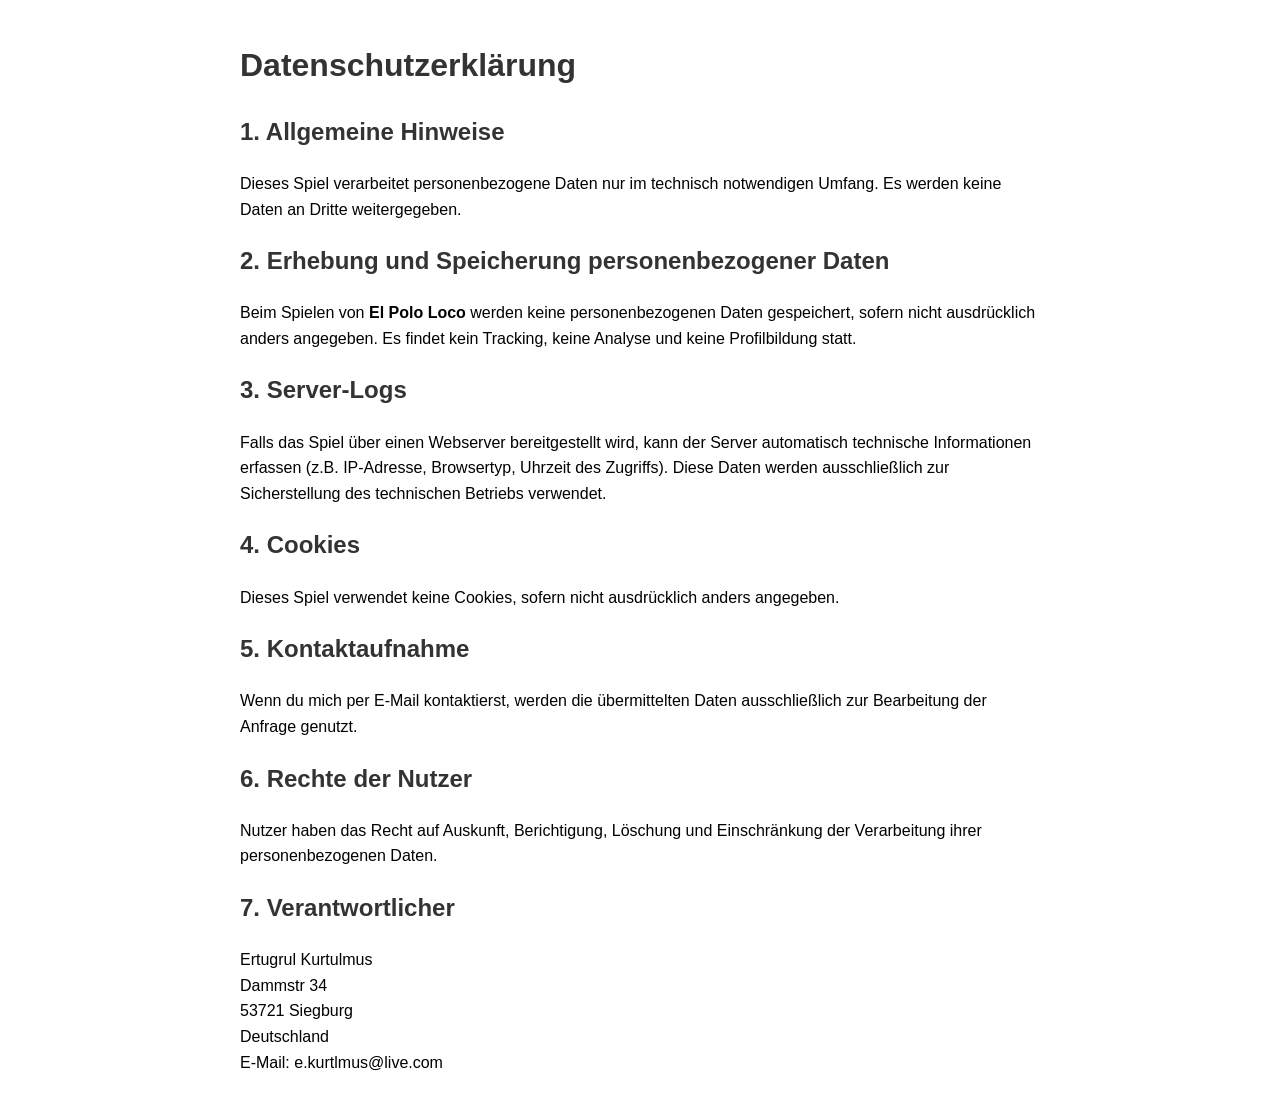
==== Datenschutz.html @ e7729e0f "impressum datenschutz html mit css" ====
<!DOCTYPE html>
<html lang="de">
<head>
    <meta charset="UTF-8">
    <title>Datenschutzerklärung El Polo Loco</title>
    <style>
        body {
            font-family: Arial, sans-serif;
            max-width: 800px;
            margin: 40px auto;
            line-height: 1.6;
            padding: 0 20px;
        }
        h1, h2 {
            color: #333;
        }
    </style>
</head>
<body>

    <h1>Datenschutzerklärung</h1>

    <h2>1. Allgemeine Hinweise</h2>
    <p>
        Dieses Spiel verarbeitet personenbezogene Daten nur im technisch notwendigen Umfang. 
        Es werden keine Daten an Dritte weitergegeben.
    </p>

    <h2>2. Erhebung und Speicherung personenbezogener Daten</h2>
    <p>
        Beim Spielen von <strong>El Polo Loco</strong> werden keine personenbezogenen Daten gespeichert, 
        sofern nicht ausdrücklich anders angegeben. Es findet kein Tracking, keine Analyse und keine 
        Profilbildung statt.
    </p>

    <h2>3. Server-Logs</h2>
    <p>
        Falls das Spiel über einen Webserver bereitgestellt wird, kann der Server automatisch technische 
        Informationen erfassen (z.B. IP‑Adresse, Browsertyp, Uhrzeit des Zugriffs). Diese Daten werden 
        ausschließlich zur Sicherstellung des technischen Betriebs verwendet.
    </p>

    <h2>4. Cookies</h2>
    <p>
        Dieses Spiel verwendet keine Cookies, sofern nicht ausdrücklich anders angegeben.
    </p>

    <h2>5. Kontaktaufnahme</h2>
    <p>
        Wenn du mich per E‑Mail kontaktierst, werden die übermittelten Daten ausschließlich zur Bearbeitung 
        der Anfrage genutzt.
    </p>

    <h2>6. Rechte der Nutzer</h2>
    <p>
        Nutzer haben das Recht auf Auskunft, Berichtigung, Löschung und Einschränkung der Verarbeitung ihrer 
        personenbezogenen Daten.
    </p>

    <h2>7. Verantwortlicher</h2>
    <p>
        Ertugrul Kurtulmus<br>
        Dammstr 34<br>
        53721 Siegburg<br>
        Deutschland<br>
        E-Mail: e.kurtlmus@live.com
    </p>

</body>
</html>
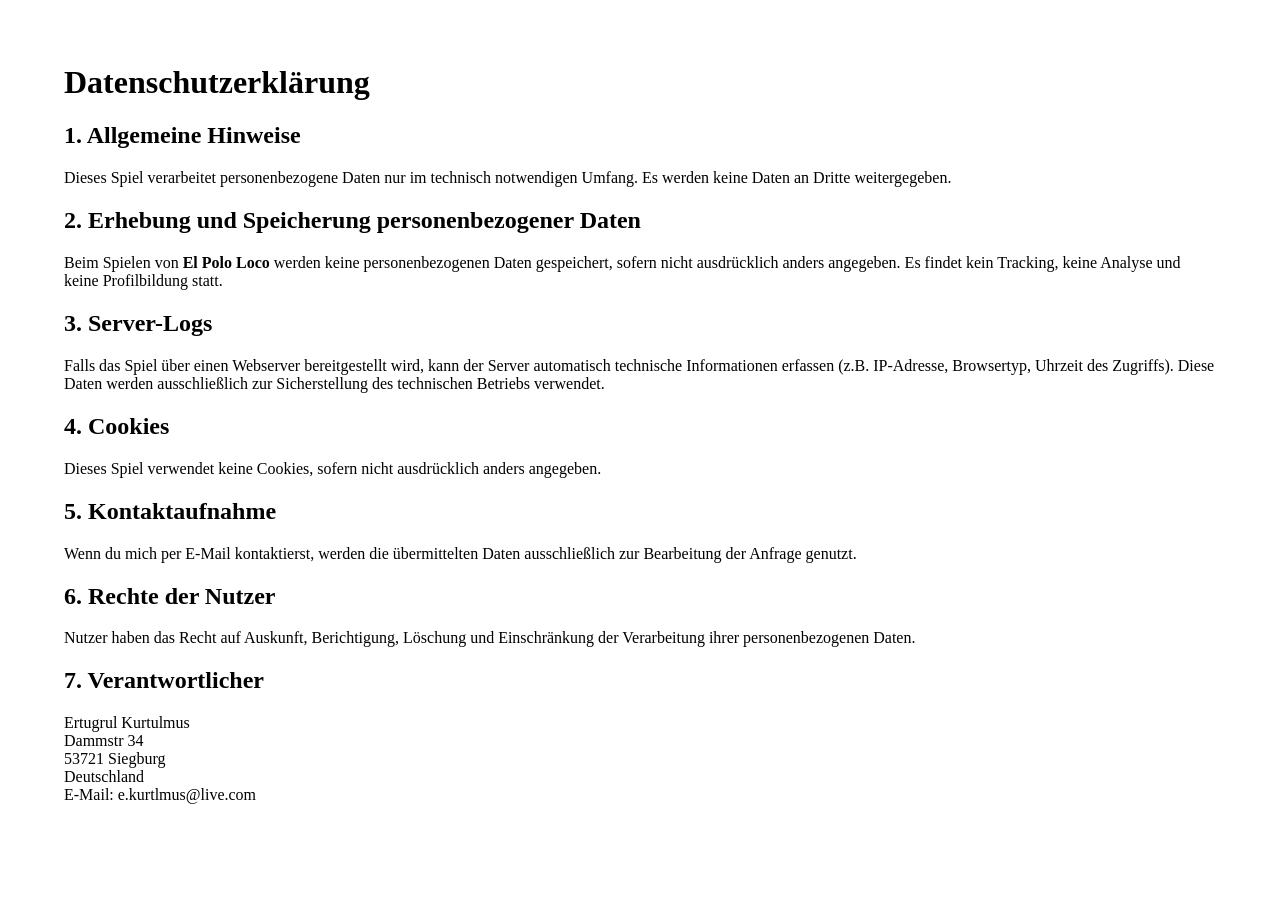
==== commit 180d5b80: "mobile controlls over css , constructor cleaned up" ====
--- a/Datenschutz.html
+++ b/Datenschutz.html
@@ -2,19 +2,10 @@
 <html lang="de">
 <head>
     <meta charset="UTF-8">
+    <meta name="viewport" content="width=device-width, initial-scale=1.0">
+    <link rel="stylesheet" href="ImpressumStyle.css">
+    <link rel="icon" type="image/x-icon" href="IMG/6_salsa_bottle/salsa_bottle.png">
     <title>Datenschutzerklärung El Polo Loco</title>
-    <style>
-        body {
-            font-family: Arial, sans-serif;
-            max-width: 800px;
-            margin: 40px auto;
-            line-height: 1.6;
-            padding: 0 20px;
-        }
-        h1, h2 {
-            color: #333;
-        }
-    </style>
 </head>
 <body>
 
--- a/ImpressumStyle.css
+++ b/ImpressumStyle.css
@@ -0,0 +1,58 @@
+body{
+    margin: 5%;
+}
+.impressum {
+  max-width: 800px;
+  margin: 40px auto;
+  padding: 20px;
+  font-family: 'Open Sans', Arial, sans-serif;
+  font-size: 16px;
+  line-height: 1.6;
+  color: #333;
+}
+
+.impressum h1 {
+  font-size: 24px;
+  margin-bottom: 20px;
+}
+
+.impressum h2 {
+  font-size: 18px;
+  margin-top: 25px;
+  border-bottom: 1px solid #ddd;
+  padding-bottom: 5px;
+}
+
+.impressum p {
+  margin-top: 10px;
+  font-size: 18px;
+  line-height: 1.8;
+  color: #222;
+  
+}
+
+.impressum p {
+  font-size: 18px;
+}
+
+@media (max-width: 1024px) {
+  .impressum p {
+    font-size: 16px;
+  }
+}
+
+@media (max-width: 768px) {
+  .impressum p {
+    font-size: 15px;
+  }
+}
+
+@media (max-width: 480px) {
+  .impressum p {
+    font-size: 14px;
+  }
+}
+
+
+
+
